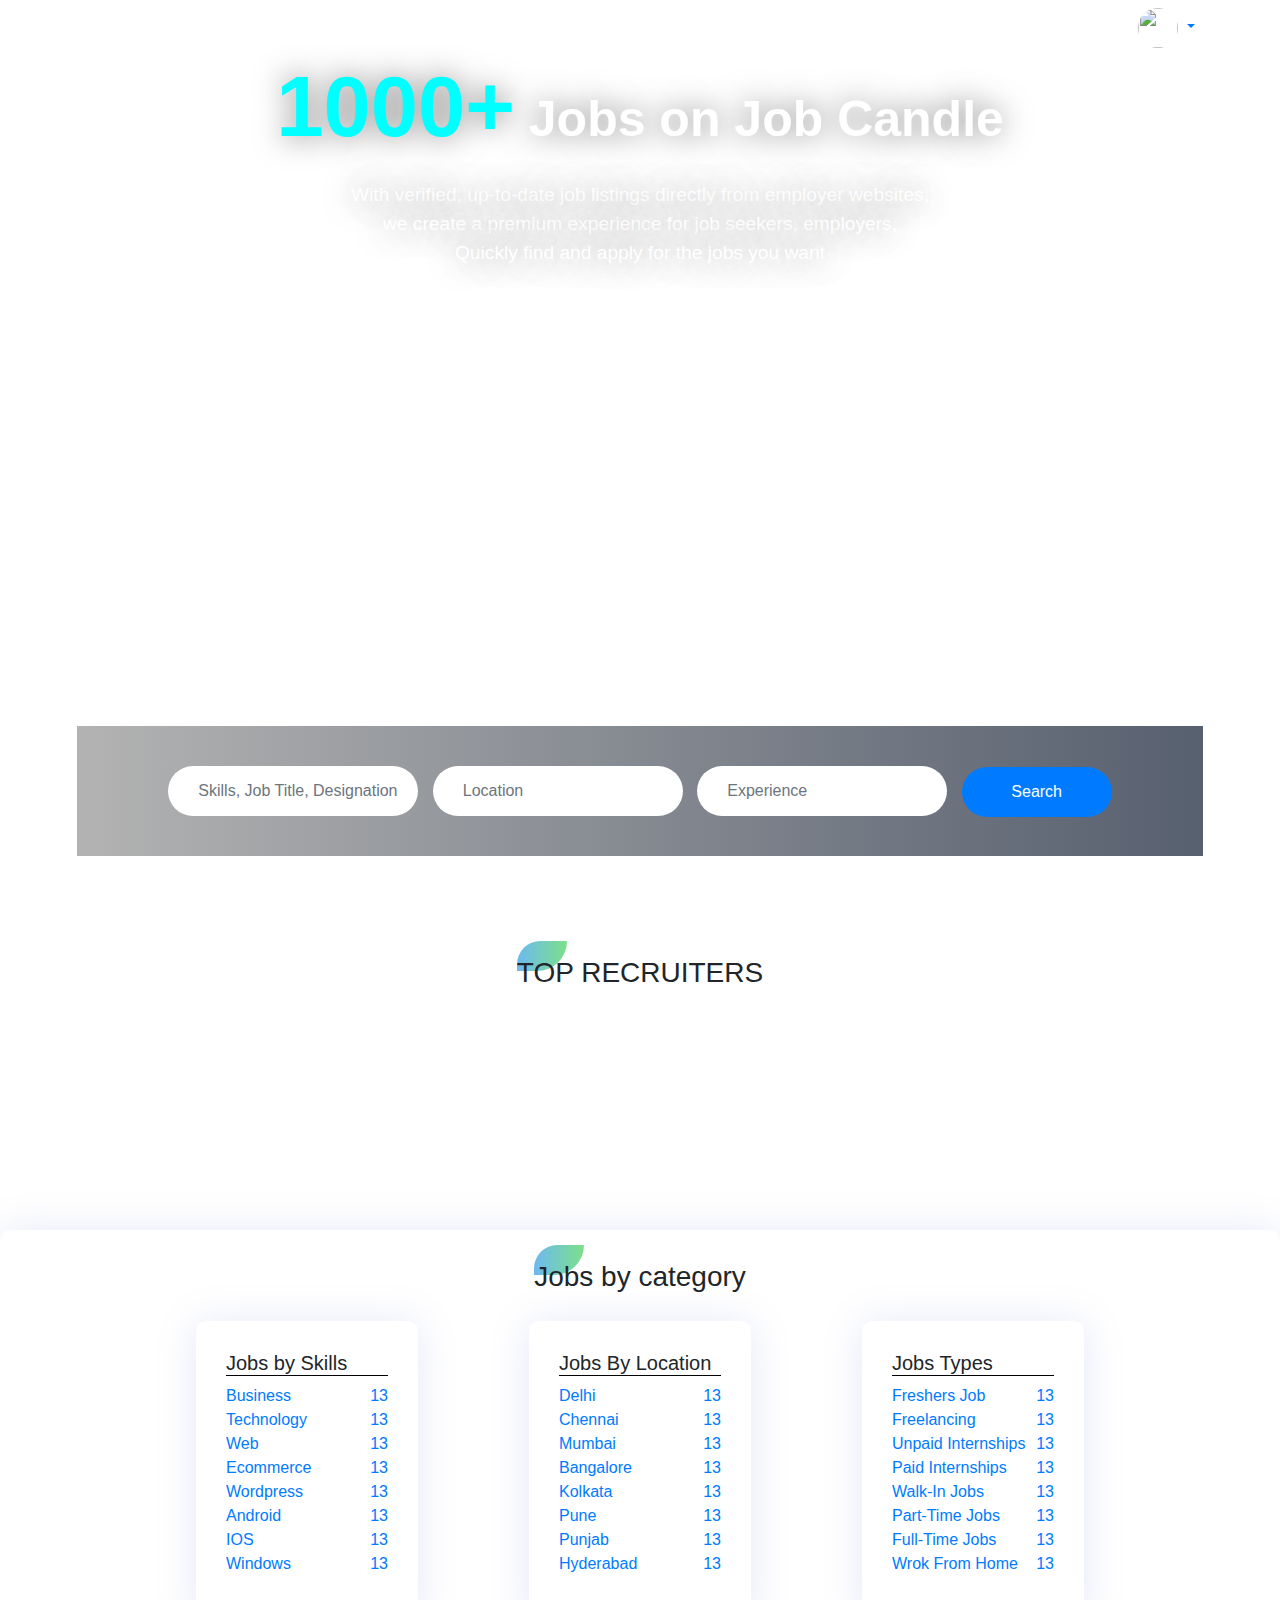
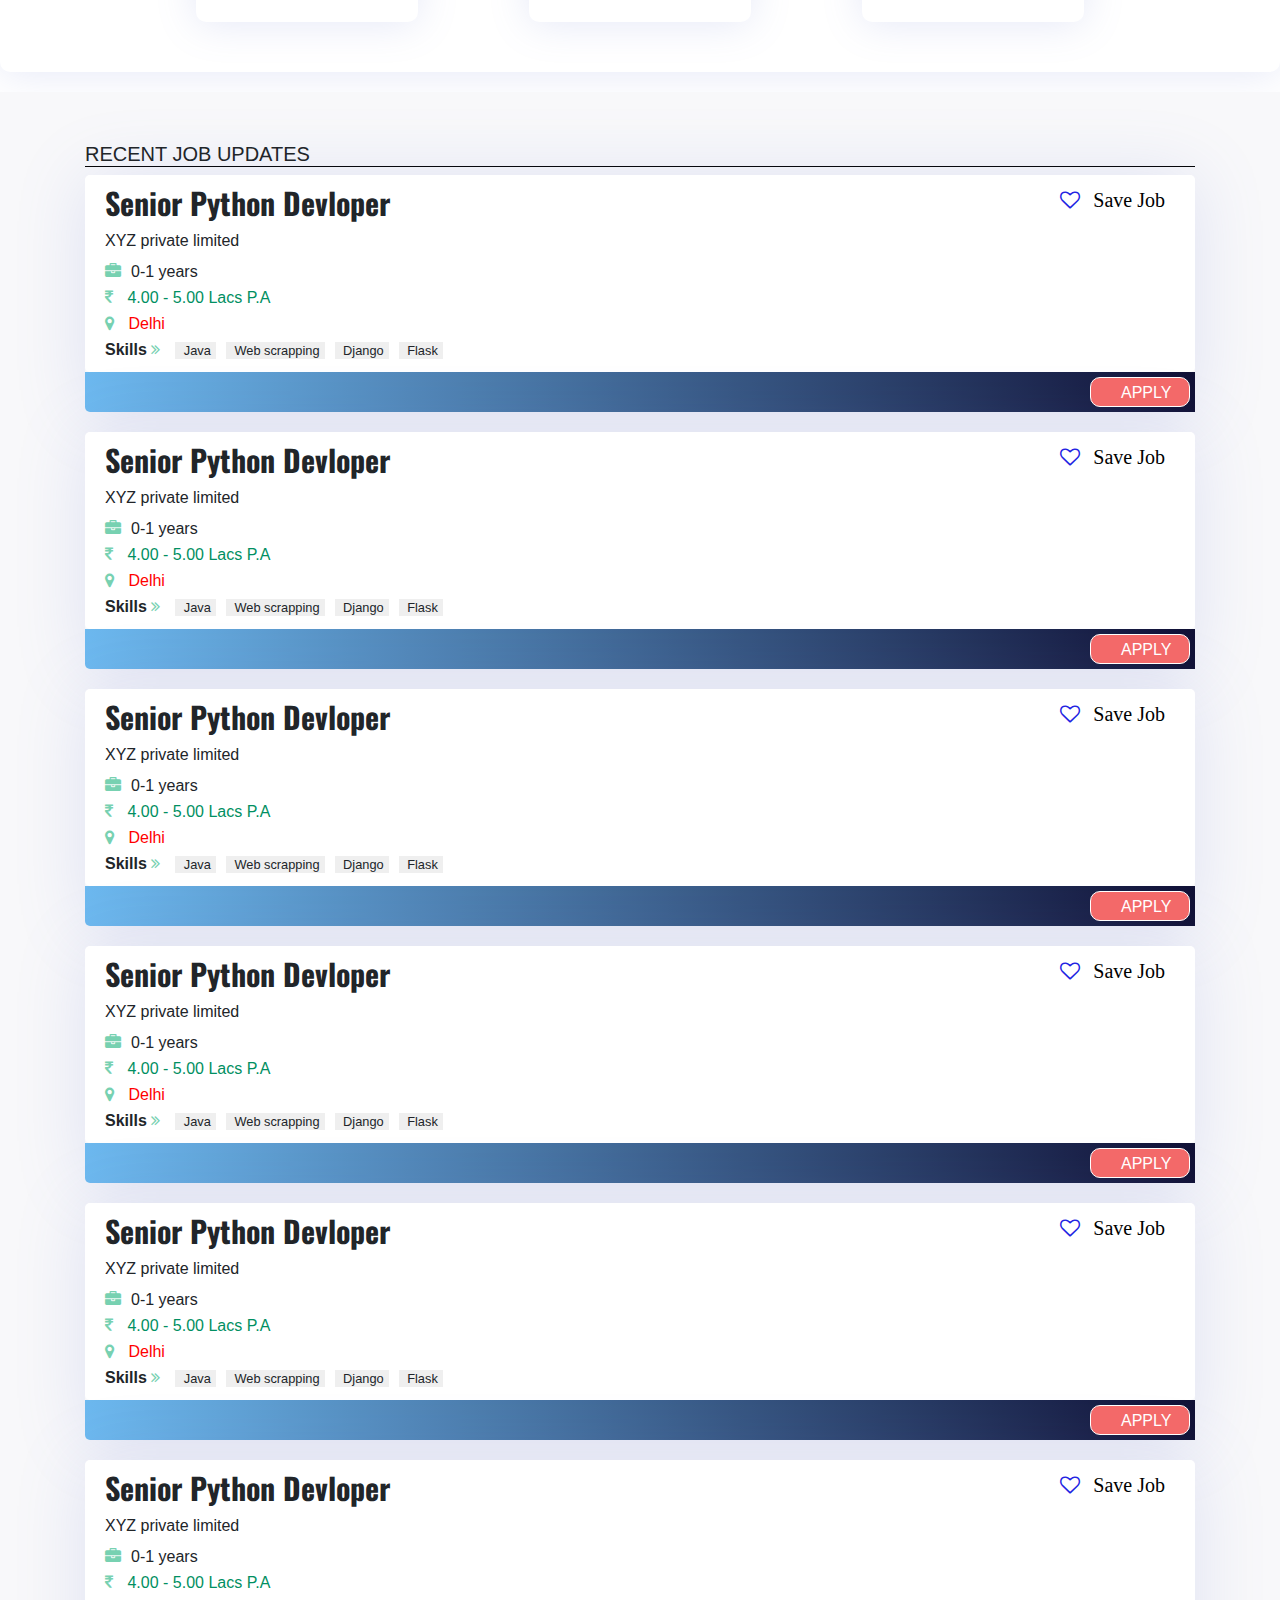
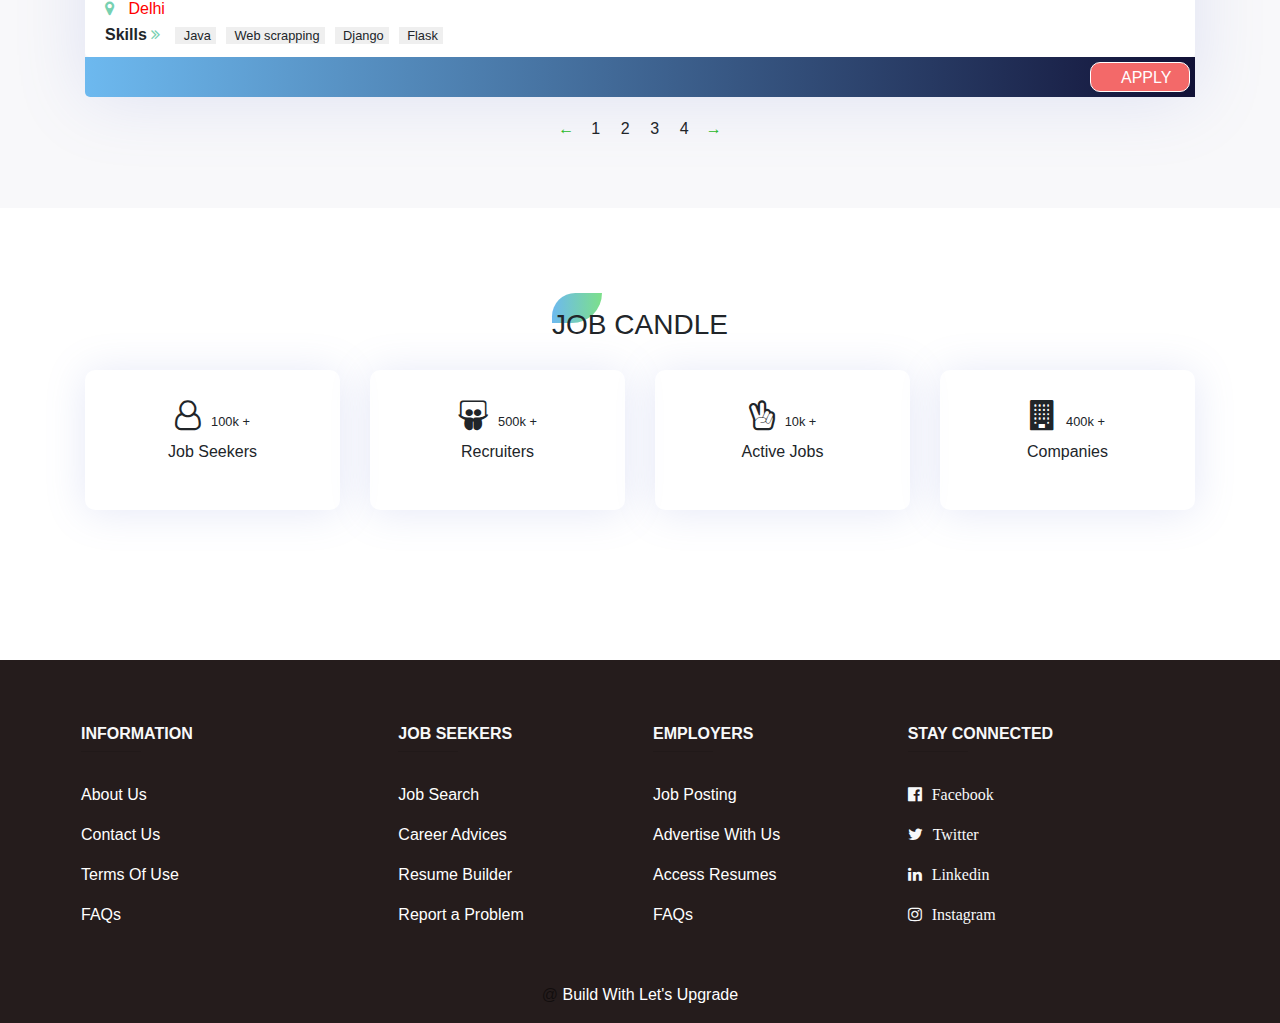
==== index.html @ f424a176 "Update and rename JOB.html to index.html" ====
<!doctype html>
<html lang="en">

<head>
  <!-- Required meta tags -->
  <meta charset="utf-8">
  <meta name="viewport" content="width=device-width, initial-scale=1, shrink-to-fit=no">

  <!-- Bootstrap CSS -->
  <link rel="stylesheet" href="https://stackpath.bootstrapcdn.com/bootstrap/4.5.2/css/bootstrap.min.css" >
  <link rel="stylesheet" href="https://maxcdn.bootstrapcdn.com/bootstrap/4.0.0-beta.2/css/bootstrap.min.css" >
  <link rel="stylesheet" href="https://stackpath.bootstrapcdn.com/font-awesome/4.7.0/css/font-awesome.min.css">
  <link href="https://fonts.googleapis.com/css2?family=Oswald&display=swap" rel="stylesheet">

  <link rel="stylesheet" href="styles.css">
  <title>Job Portal Landing Page</title>
</head>

<body>

  <!-- header starts -->
  <header class="main-header">
    <div class="container">
      <nav class="navbar navbar-expand-lg main-nav px-0">
        <button class="navbar-toggler" type="button" data-toggle="collapse" data-target="#mainMenu"
          aria-controls="mainMenu" aria-expanded="false" aria-label="Toggle navigation">
          <span class="icon-bar icon-bar-1"></span>
          <span class="icon-bar icon-bar-2"></span>
          <span class="icon-bar icon-bar-3"></span>
        </button>
        <div class="collapse navbar-collapse" id="mainMenu">
          <ul class="navbar-nav ml-auto text-uppercase f1">
            <li>
              <a href="#home" class=" active-first">Home</a>
            </li>
            <li>
              <a href="#about">About us</a>
            </li>
            <li>
              <a href="#allJobs ">All Jobs</a>
            </li>
            <li>
              <a href="#Interships">Interships</a>
            </li>
            <li>
              <a href="#govt">Govt. Jobs</a>
            </li>
            <li>
              <a href="#contact">Contact us</a>
            </li>
          </ul>
          <div class="nav-item dropdown ml-auto">
            <a class="dropdown-toggle dropbtn" href="#" id="navbarDropdownMenuLink" role="button" data-toggle="dropdown"
              aria-haspopup="true" aria-expanded="false">
              <img src="https://s3.eu-central-1.amazonaws.com/bootstrapbaymisc/blog/24_days_bootstrap/fox.jpg"
                width="40" height="40" class="rounded-circle">
            </a>
            <div class="dropdown-menu dropdown-content" aria-labelledby="navbarDropdownMenuLink">
              <a class="dropdown-item" href="./login.html">Login</a>
              <a class="dropdown-item" href="#">Dashboard</a>
              <a class="dropdown-item" href="#">Edit Profile</a>
              <a class="dropdown-item" href="#">Log Out</a>
              <a class="dropdown-item" href="#">Admin</a>
              
            </div>
          </div>

        </div>
      </nav>
    </div>
    <!-- /.container -->
  </header>

  <!-- header ends -->

  <!-- section 2 -->
  <div class="banner text-center">
    <h1><span style="color: aqua; font-size: 1.7em;">1000+</span> Jobs on Job Candle</h1>
    <p>With verified, up-to-date job listings directly from employer websites,<br>

      we create a premium experience for job seekers, employers,<br>

      Quickly find and apply for the jobs you want</p>
  </div>

  <!-- search box -->
  <div class="search-job text-center">
    <input type="text" class="form-control" placeholder="Skills, Job Title, Designation">
    <input type="text" class="form-control" placeholder="Location">
    <input type="text" class="form-control" placeholder="Experience">
    <input type="button" class="btn btn-primary" value="Search">
  </div>


  <!-- top recuriters -->
  <section id="recruiters">
    <div class="container text-center">
      <h3>TOP RECRUITERS</h3>
      <div>
        <img
          src="https://i.gadgets360cdn.com/large/oracle_reuters_full_1570520864400.JPG?output-quality=80&output-format=webp"
          alt="">
        <img
          src="https://img.etimg.com/thumb/msid-65905312,width-300,imgsize-269627,,resizemode-4,quality-100/zomato.jpg"
          alt="">
        <img src="https://www.oneindia.com/img/2017/07/swiggy-19-1500443913.jpg" alt="">
        <img
          src="https://prnewswire2-a.akamaihd.net/p/1893751/sp/189375100/thumbnail/entry_id/1_rkna5p3b/def_height/67/def_width/200/version/100031/type/1"
          alt="">
        <img src="https://upload.wikimedia.org/wikipedia/en/thumb/3/3d/Wipro_logo.svg/1200px-Wipro_logo.svg.png" alt="">
        <img src="https://ciotechie.com/wp-content/uploads/2019/04/4_1-3.png" alt="">
      </div>
      <div>
        <img
          src="https://prnewswire2-a.akamaihd.net/p/1893751/sp/189375100/thumbnail/entry_id/1_rkna5p3b/def_height/67/def_width/200/version/100031/type/1"
          alt="">
        <img src="https://upload.wikimedia.org/wikipedia/en/thumb/3/3d/Wipro_logo.svg/1200px-Wipro_logo.svg.png" alt="">
        <img src="https://ciotechie.com/wp-content/uploads/2019/04/4_1-3.png" alt="">
        <img
          src="https://i.gadgets360cdn.com/large/oracle_reuters_full_1570520864400.JPG?output-quality=80&output-format=webp"
          alt="">
        <img
          src="https://img.etimg.com/thumb/msid-65905312,width-300,imgsize-269627,,resizemode-4,quality-100/zomato.jpg"
          alt="">
        <img src="https://www.oneindia.com/img/2017/07/swiggy-19-1500443913.jpg" alt="">

      </div>
      <div>
        <img
          src="https://i.gadgets360cdn.com/large/oracle_reuters_full_1570520864400.JPG?output-quality=80&output-format=webp"
          alt="">
        <img
          src="https://img.etimg.com/thumb/msid-65905312,width-300,imgsize-269627,,resizemode-4,quality-100/zomato.jpg"
          alt="">
        <img src="https://upload.wikimedia.org/wikipedia/en/thumb/3/3d/Wipro_logo.svg/1200px-Wipro_logo.svg.png" alt="">
        <img src="https://ciotechie.com/wp-content/uploads/2019/04/4_1-3.png" alt="">
        <img src="https://www.oneindia.com/img/2017/07/swiggy-19-1500443913.jpg" alt="">
        <img
          src="https://prnewswire2-a.akamaihd.net/p/1893751/sp/189375100/thumbnail/entry_id/1_rkna5p3b/def_height/67/def_width/200/version/100031/type/1"
          alt="">

      </div>
    </div>
  </section>

  <!-- category wise search -->

  <section class="category">
    <div class="container text-left">
      <h3 class="text-center">Jobs by category</h3>
      <div class="row">

        <div class="col-md-12 categories">

          <div class="jobcategory category">
            <h5 class="side-title">Jobs by Skills</h5>
            <ul>
              <li><a href="" title="">Business <span class="pull-right">13</span></a></li>
              <li><a href="" title="">Technology <span class="pull-right">13</span></a></li>
              <li><a href="" title="">Web <span class="pull-right">13</span></a></li>
              <li><a href="" title="">Ecommerce <span class="pull-right">13</span></a></li>
              <li><a href="" title="">Wordpress <span class="pull-right">13</span></a></li>
              <li><a href="" title="">Android <span class="pull-right">13</span></a></li>
              <li><a href="" title="">IOS <span class="pull-right">13</span></a></li>
              <li><a href="" title="">Windows <span class="pull-right">13</span></a></li>
            </ul>
          </div>
          <div class="jobcategory category">
            <h5 class="side-title">Jobs By Location</h5>
            <ul>
              <li><a href="" title="">Delhi <span class="pull-right">13</span></a></li>
              <li><a href="" title="">Chennai <span class="pull-right">13</span></a></li>
              <li><a href="" title="">Mumbai <span class="pull-right">13</span></a></li>
              <li><a href="" title="">Bangalore <span class="pull-right">13</span></a></li>
              <li><a href="" title="">Kolkata <span class="pull-right">13</span></a></li>
              <li><a href="" title="">Pune <span class="pull-right">13</span></a></li>
              <li><a href="" title="">Punjab <span class="pull-right">13</span></a></li>
              <li><a href="" title="">Hyderabad <span class="pull-right">13</span></a></li>
            </ul>
          </div>
          <div class="jobcategory category">
            <h5 class="side-title">Jobs Types</h5>
            <ul>
              <li><a href="" title="">Freshers Job <span class="pull-right">13</span></a></li>
              <li><a href="" title="">Freelancing <span class="pull-right">13</span></a></li>
              <li><a href="" title="">Unpaid Internships <span class="pull-right">13</span></a></li>
              <li><a href="" title="">Paid Internships <span class="pull-right">13</span></a></li>
              <li><a href="" title="">Walk-In Jobs <span class="pull-right">13</span></a></li>
              <li><a href="" title="">Part-Time Jobs <span class="pull-right">13</span></a></li>
              <li><a href="" title="">Full-Time Jobs <span class="pull-right">13</span></a></li>
              <li><a href="" title="">Wrok From Home <span class="pull-right">13</span></a></li>
            </ul>
          </div>
        </div>
      </div>
    </div>
  </section>









  <!-- recent jobs -->
  <section id="jobs">
    <div class="container">
      <h5>RECENT JOB UPDATES</h5>

      <div class="company-details">
        <div class="job-update">
          <h4><strong> Senior Python Devloper </strong>
          <i class="fa fa-heart-o bookmark"><p>
            Save Job</p></i></h4>
          <h6>XYZ private limited</h6>
          <i class="fa fa-briefcase"></i><span>0-1 years</span><br>
          <i class="fa fa-inr"></i><span class="price"> 4.00 - 5.00 Lacs P.A</span><br>
          <i class="fa fa-map-marker"></i><span class="location"> Delhi</span>
          <p><strong>Skills</strong> <i class="fa fa-angle-double-right"></i><small> Java</small><small> Web
              scrapping</small><small>
              Django</small><small> Flask</small></p>
          <p class="description"><strong>Description</strong> <i class="fa fa-angle-double-right"></i>
            Works independently under limited supervision and applies knowledge of subject matter in Applications
            Development. Possess sufficient knowledge and skills to effectively deal with issues, challenges within
            field of specialization to develop simple applications solutions.
            Second level professional with direct impact on
            results and outcome. <a href="#"> Read More</a></p>
        </div>
        <div class="apply-btn">
          <button type="button" class="btn btn-primary" target="_blank">Apply</button>
        </div>
      </div>
      <div class="company-details">
        <div class="job-update">
          <h4><strong> Senior Python Devloper </strong>
            <i class="fa fa-heart-o bookmark">
              <p>
                Save Job</p>
            </i></h4>
          <h6>XYZ private limited</h6>
          <i class="fa fa-briefcase"></i><span>0-1 years</span><br>
          <i class="fa fa-inr"></i><span class="price"> 4.00 - 5.00 Lacs P.A</span><br>
          <i class="fa fa-map-marker"></i><span class="location"> Delhi</span>
          <p><strong>Skills</strong> <i class="fa fa-angle-double-right"></i><small> Java</small><small> Web
              scrapping</small><small>
              Django</small><small> Flask</small></p>
          <p class="description"><strong>Description</strong> <i class="fa fa-angle-double-right"></i>
            Works independently under limited supervision and applies knowledge of subject matter in Applications
            Development. Possess sufficient knowledge and skills to effectively deal with issues, challenges within
            field of specialization to develop simple applications solutions.
            Second level professional with direct impact on
            results and outcome. <a href="#"> Read More</a></p>
        </div>
        <div class="apply-btn">
          <button type="button" class="btn btn-primary" target="_blank">Apply</button>
        </div>
      </div>
      <div class="company-details">
        <div class="job-update">
          <h4><strong> Senior Python Devloper </strong>
            <i class="fa fa-heart-o bookmark">
              <p>
                Save Job</p>
            </i></h4>
          <h6>XYZ private limited</h6>
          <i class="fa fa-briefcase"></i><span>0-1 years</span><br>
          <i class="fa fa-inr"></i><span class="price"> 4.00 - 5.00 Lacs P.A</span><br>
          <i class="fa fa-map-marker"></i><span class="location"> Delhi</span>
          <p><strong>Skills</strong> <i class="fa fa-angle-double-right"></i><small> Java</small><small> Web
              scrapping</small><small>
              Django</small><small> Flask</small></p>
          <p class="description"><strong>Description</strong> <i class="fa fa-angle-double-right"></i>
            Works independently under limited supervision and applies knowledge of subject matter in Applications
            Development. Possess sufficient knowledge and skills to effectively deal with issues, challenges within
            field of specialization to develop simple applications solutions.
            Second level professional with direct impact on
            results and outcome. <a href="#"> Read More</a></p>
        </div>
        <div class="apply-btn">
          <button type="button" class="btn btn-primary" target="_blank">Apply</button>
        </div>
      </div>
      <div class="company-details">
        <div class="job-update">
                    <h4><strong> Senior Python Devloper </strong>
                      <i class="fa fa-heart-o bookmark">
                        <p>
                          Save Job</p>
                      </i></h4>
          <h6>XYZ private limited</h6>
          <i class="fa fa-briefcase"></i><span>0-1 years</span><br>
          <i class="fa fa-inr"></i><span class="price"> 4.00 - 5.00 Lacs P.A</span><br>
          <i class="fa fa-map-marker"></i><span class="location"> Delhi</span>
          <p><strong>Skills</strong> <i class="fa fa-angle-double-right"></i><small> Java</small><small> Web
              scrapping</small><small>
              Django</small><small> Flask</small></p>
          <p class="description"><strong>Description</strong> <i class="fa fa-angle-double-right"></i>
            Works independently under limited supervision and applies knowledge of subject matter in Applications
            Development. Possess sufficient knowledge and skills to effectively deal with issues, challenges within
            field of specialization to develop simple applications solutions.
            Second level professional with direct impact on
            results and outcome. <a href="#"> Read More</a></p>
        </div>
        <div class="apply-btn">
          <button type="button" class="btn btn-primary" target="_blank">Apply</button>
        </div>
      </div>
      <div class="company-details">
        <div class="job-update">
                    <h4><strong> Senior Python Devloper </strong>
                      <i class="fa fa-heart-o bookmark">
                        <p>
                          Save Job</p>
                      </i></h4>
          <h6>XYZ private limited</h6>
          <i class="fa fa-briefcase"></i><span>0-1 years</span><br>
          <i class="fa fa-inr"></i><span class="price"> 4.00 - 5.00 Lacs P.A</span><br>
          <i class="fa fa-map-marker"></i><span class="location"> Delhi</span>
          <p><strong>Skills</strong> <i class="fa fa-angle-double-right"></i><small> Java</small><small> Web
              scrapping</small><small>
              Django</small><small> Flask</small></p>
          <p class="description"><strong>Description</strong> <i class="fa fa-angle-double-right"></i>
            Works independently under limited supervision and applies knowledge of subject matter in Applications
            Development. Possess sufficient knowledge and skills to effectively deal with issues, challenges within
            field of specialization to develop simple applications solutions.
            Second level professional with direct impact on
            results and outcome. <a href="#"> Read More</a></p>
        </div>
        <div class="apply-btn">
          <button type="button" class="btn btn-primary" target="_blank">Apply</button>
        </div>
      </div>
      <div class="company-details">
        <div class="job-update">
                    <h4><strong> Senior Python Devloper </strong>
                      <i class="fa fa-heart-o bookmark">
                        <p>
                          Save Job</p>
                      </i></h4>
          <h6>XYZ private limited</h6>
          <i class="fa fa-briefcase"></i><span>0-1 years</span><br>
          <i class="fa fa-inr"></i><span class="price"> 4.00 - 5.00 Lacs P.A</span><br>
          <i class="fa fa-map-marker"></i><span class="location"> Delhi</span>
          <p><strong>Skills</strong> <i class="fa fa-angle-double-right"></i><small> Java</small><small> Web
              scrapping</small><small>
              Django</small><small> Flask</small></p>
          <p class="description"><strong>Description</strong> <i class="fa fa-angle-double-right"></i>
            Works independently under limited supervision and applies knowledge of subject matter in Applications
            Development. Possess sufficient knowledge and skills to effectively deal with issues, challenges within
            field of specialization to develop simple applications solutions.
            Second level professional with direct impact on
            results and outcome. <a href="#"> Read More</a></p>
        </div>
        <div class="apply-btn">
          <button type="button" class="btn btn-primary" target="_blank">Apply</button>
        </div>
      </div>
      <ul class="pagelink text-center">
        <li class="right-arrow">←</li>
        <li class="active">1</li>
        <li>2</li>
        <li>3</li>
        <li>4</li>
        <li class="right-arrow">→</li>
      </ul>
    </div>
  </section>







  <!-- site stats -->
  <section id="site-stats">
    <div class="container text-center">
      <h3>JOB CANDLE</h3>
      <div class="row">
        <div class="col-md-6">
          <div class="row">
            <div class="col-md-6">
              <div class="stats-box">
                <i class="fa fa-user-o"></i><span><small>100k + </small></span>
                <p>Job Seekers</p>
              </div>
            </div>
            <div class="col-md-6">
              <div class="stats-box">
                <i class="fa fa-slideshare"></i><span><small>500k + </small></span>
                <p>Recruiters</p>
              </div>
            </div>
          </div>
        </div>
        <div class="col-md-6">
          <div class="row">
            <div class="col-md-6">
              <div class="stats-box">
                <i class="fa fa-hand-peace-o"></i><span><small>10k + </small></span>
                <p>Active Jobs</p>
              </div>
            </div>
            <div class="col-md-6">
              <div class="stats-box">
                <i class="fa fa-building"></i><span><small>400k + </small></span>
                <p>Companies</p>
              </div>
            </div>
          </div>
        </div>
      </div>
    </div>
  </section>
  <!-- Footer -->
  <footer class="page-footer font-small blue-grey lighten-5">

    <!-- Footer Links -->
    <div class="container text-center text-md-left mt-3 pt-5">

      <!-- Grid row -->
      <div class="row mt-3 dark-grey-text">

        <!-- Grid column -->
        <div class="col-md-3 col-lg-4 col-xl-3 mb-4">



          <!-- Links -->
          <h6 class="text-uppercase font-weight-bold text-light">Information</h6>
          <hr class="teal accent-3 mb-4 mt-0 d-inline-block mx-auto" style="width: 60px;">
          <p>
            <a class="dark-grey-text" href="#!">About Us</a>
          </p>
          <p>
            <a class="dark-grey-text" href="#!">Contact Us</a>
          </p>
          <p>
            <a class="dark-grey-text" href="#!">Terms Of Use</a>
          </p>
          <p>
            <a class="dark-grey-text" href="#!">FAQs</a>
          </p>

        </div>
        <!-- Grid column -->

        <!-- Grid column -->
        <div class="col-md-2 col-lg-2 col-xl-2 mx-auto mb-4">

          <!-- Links -->
          <h6 class="text-uppercase font-weight-bold text-light">Job seekers</h6>
          <hr class="teal accent-3 mb-4 mt-0 d-inline-block mx-auto" style="width: 60px;">
          <p>
            <a class="dark-grey-text" href="#!">Job Search</a>
          </p>
          <p>
            <a class="dark-grey-text" href="#!">Career Advices</a>
          </p>
          <p>
            <a class="dark-grey-text" href="#!">Resume Builder</a>
          </p>
          <p>
            <a class="dark-grey-text" href="#!">Report a Problem</a>
          </p>

        </div>
        <!-- Grid column -->

        <!-- Grid column -->
        <div class="col-md-3 col-lg-2 col-xl-2 mx-auto mb-4">

          <!-- Links -->
          <h6 class="text-uppercase font-weight-bold text-light">Employers</h6>
          <hr class="teal accent-3 mb-4 mt-0 d-inline-block mx-auto" style="width: 60px;">
          <p>
            <a class="dark-grey-text" href="#!">Job Posting</a>
          </p>
          <p>
            <a class="dark-grey-text" href="#!">Advertise With Us</a>
          </p>
          <p>
            <a class="dark-grey-text" href="#!">Access Resumes</a>
          </p>
          <p>
            <a class="dark-grey-text" href="#!">FAQs</a>
          </p>

        </div>
        <!-- Grid column -->

        <!-- Grid column -->
        <div class="col-md-4 col-lg-3 col-xl-3 mx-auto mb-md-0 mb-4">

          <!-- Links -->
          <h6 class="text-uppercase font-weight-bold text-light">Stay Connected</h6>
          <hr class="teal accent-3 mb-4 mt-0 d-inline-block mx-auto" style="width: 60px;">

                        <!-- Facebook -->
                        <p>
                      <a class="fb-ic">
                        <i class="fa fa-facebook-official white-text mr-4 text-light"><span class="icon_name">Facebook</span></i>
                      </a>
                      </p>
                      <!-- Twitter -->
                      <p>
                      <a class="tw-ic">
                        <i class="fa fa-twitter white-text mr-4 text-light"><span class="icon_name">Twitter</span></i>
                      </a>
                      </p>
                      <!--Linkedin -->
                      <p>
                      <a class="li-ic">
                        <i class="fa fa-linkedin white-text mr-4 text-light"><span class="icon_name">Linkedin</span></i>
                      </a>
                      </p>
                      <!--Instagram-->
                      <p></p>
                      <a class="ins-ic">
                        <i class="fa fa-instagram white-text text-light"><span class="icon_name">Instagram </span></i>
                      </a>
                      </p>
        </div>
        <!-- Grid column -->

      </div>
      <!-- Grid row -->

    </div>
    <!-- Footer Links -->

    <!-- Copyright -->
    <div class="footer-copyright text-center text-black-50 py-3 text-light">@
      <a class="dark-grey-text" href="#"> Build With Let's Upgrade</a>
    </div>
    <!-- Copyright -->

  </footer>
  <!-- Footer -->

  <script src="https://code.jquery.com/jquery-3.5.1.slim.min.js"></script>
  <script src="https://cdn.jsdelivr.net/npm/popper.js@1.16.0/dist/umd/popper.min.js"></script>
  <script src="https://stackpath.bootstrapcdn.com/bootstrap/4.5.0/js/bootstrap.min.js"></script>
    <script src="script.js"></script>

</body>

</html>
---- styles.css ----
* {
    margin: 0;
    padding: 0;
    box-sizing: border-box;
  
  }
  
  body,
  html {
    height: 100%;
  }
  
  header {
    /* background: #2d2d7f !important; */
    background-image: url("https://images.unsplash.com/photo-1541746972996-4e0b0f43e02a?ixlib=rb-1.2.1&ixid=eyJhcHBfaWQiOjEyMDd9&auto=format&fit=crop&w=500&q=60");
    background-repeat: no-repeat;
    background-attachment: fixed;
    background-size: 100% 100%;
  }
  
  /* main-header start */
  
  [data-target="#mainMenu"] {
    position: relative;
    z-index: 999;
  }
  
  #mainMenu li > a {
    font-size: 16px;
    letter-spacing: 1px;
    color: #fff;
    font-weight: 400;
    /* position relative to its previous postion */
    position: relative;
    z-index: 1;
    text-decoration: none;
  }
  
  .main-header.fixed-nav #mainMenu li > a {
    color: #fff;
    text-decoration: none;
  }
  
  #mainMenu li:not(:last-of-type) {
    margin-right: 30px;
  }
  
  #mainMenu li > a::before {
    position: absolute;
    content: "";
    width: calc(100% - 1px);
    height: 1px;
    background: #fff;
    bottom: -6px;
    left: 0;
    -webkit-transform: scale(0, 1);
    -ms-transform: scale(0, 1);
    transform: scale(0, 1);
    -webkit-transform-origin: right center;
    -ms-transform-origin: right center;
    transform-origin: right center;
    z-index: -1;
    -webkit-transition: transform 0.5s ease;
    transition: transform 0.5s ease;
  }
  
  #mainMenu li > a:hover::before,
  #mainMenu li > a.active::before {
    -webkit-transform: scale(1, 1);
    -ms-transform: scale(1, 1);
    transform: scale(1, 1);
    -webkit-transform-origin: left center;
    -ms-transform-origin: left center;
    transform-origin: left center;
  }
  
  .main-header.fixed-nav #mainMenu li > a::before {
    background: #000;
  }
  
  .main-header {
    position: relative;
    left: 0;
    z-index: 99;
    width: 100%;
    -webkit-transition: all 0.4s ease;
    transition: all 0.4s ease;
  }
  
  .main-header.fixed-nav {
    top: 0;
    background: #fff;
    -webkit-box-shadow: 0 8px 12px -8px rgba(0, 0, 0, 0.09);
    box-shadow: 0 8px 12px -8px rgba(0, 0, 0, 0.09);
    -webkit-transition: all 0.4s ease;
    transition: all 0.4s ease;
  }
  
  /* main-header end */
  
  @media (max-width: 991px) {
    /*header starts*/
  
    .collapse.in {
      display: block !important;
      padding: 0;
      clear: both;
    }
    .navbar-toggler {
      margin: 0;
      padding: 0;
      width: 40px;
      height: 40px;
      position: absolute;
      top: 25px;
      right: 0;
      border: none;
      border-radius: 0;
      outline: none !important;
    }
    .main-header .navbar {
      float: none;
      width: 100%;
      padding-left: 0;
      padding-right: 0;
      text-align: center;
    }
    .main-header .navbar-nav {
      margin-top: 70px;
    }
    .main-header .navbar-nav li .nav-link {
      text-align: center;
      padding: 20px 15px;
      border-radius: 0px;
    }
    /**/
    .main-header .navbar-toggler .icon-bar {
      background-color: #fff;
      margin: 0 auto 6px;
      border-radius: 0;
      width: 30px;
      height: 3px;
      position: absolute;
      right: 0;
      -webkit-transition: all 0.2s ease;
      transition: all 0.2s ease;
    }
    .main-header .navbar .navbar-toggler .icon-bar:first-child {
      margin-top: 3px;
    }
    .main-header .navbar-toggler .icon-bar-1 {
      width: 10px;
      top: 0px;
    }
    .main-header .navbar-toggler .icon-bar-2 {
      width: 16px;
      top: 12px;
    }
    .main-header .navbar-toggler .icon-bar-3 {
      width: 20px;
      top: 21px;
    }
    .main-header .current .icon-bar {
      margin-bottom: 5px;
      border-radius: 0;
      display: block;
    }
    .main-header .current .icon-bar-1 {
      width: 18px;
    }
    .main-header .current .icon-bar-2 {
      width: 30px;
    }
    .main-header .current .icon-bar-3 {
      width: 10px;
    }
    .main-header .navbar-toggler:hover .icon-bar {
      background-color: #fff;
    }
    .main-header .navbar-toggler:focus .icon-bar {
      background-color: #fff;
    }
    /*header ends*/
    #mainMenu li {
      width: 120px;
      text-align: left;
      margin-left: 30%;
      margin-bottom: 10px;
    }
  
    .banner {
      padding-top: 150px;
    }
    .dropdown-toggle{
      padding-right: 55px;
    }
    .dropdown-content{
      margin-left: 47%;
    }
  }
  
  /* Dropdown Content (Hidden by Default) */
  
  .dropdown-content {
    display: none;
    position: absolute;
    /* background-color: #f1f1f1; */
    min-width: fit-content;
    box-shadow: 0px 8px 16px 0px rgba(0, 0, 0, 0.2);
    z-index: 1;
  }
  
  /* Links inside the dropdown */
  
  .dropdown-content a {
    color: black;
    padding: 12px 16px;
    text-decoration: none;
    display: block;
  }
  
  /* Change color of dropdown links on hover */
  
  .dropdown-content a:hover {
    background-color: #ddd;
  }
  
  /* Show the dropdown menu on hover */
  
  .dropdown:hover .dropdown-content {
    display: block;
  }
  
  /* section starts */
  
  .banner {
    height: 80vh;
    background-image: url("https://images.unsplash.com/photo-1541746972996-4e0b0f43e02a?ixlib=rb-1.2.1&ixid=eyJhcHBfaWQiOjEyMDd9&auto=format&fit=crop&w=500&q=60");
    background-position: center;
    background-size: cover;
    color: #fff;
  }
  
  .banner h1 {
    font-size: 50px;
    font-weight: 600;
    text-shadow: 0 0 30px rgba(0, 0, 0, 0.5);
  }
  
  .banner p {
    padding-top: 15px;
    line-height: 150%;
    font-size: larger;
    text-shadow: 0 0 30px rgba(0, 0, 0, 0.5);
  }
  @media (max-width: 321px){
  .banner p{
    display: none;
  }
  .search-job {
    margin-top:-20px;
  }
  }
  /* search bar */
  
  .search-job {
    padding: 30px 0;
    margin: -50px 6% 50px;
    background-image: linear-gradient(to right, #b3b3b3, #57606f);
  }
  @media (max-width: 514px){
  .search-job {
    margin-top:-15px;
  }
  }
  .search-job .form-control {
    max-width: 250px;
    display: inline-flex;
    margin: 10px 5px;
    height: 50px;
    border-radius: 25px;
    box-shadow: none !important;
    border: none !important;
    padding-left: 30px;
  }
  
  .search-job .btn-primary {
    width: 150px;
    border-radius: 25px;
    box-shadow: none !important;
    border: none;
    height: 50px;
    margin: 5px;
    padding: 5px 20px;
    display: table-cell;
    vertical-align: middle;
  }
  
  .search-job .btn-primary:hover {
    border: 1px solid yellow;
  }
  
  /* top recuruiters */
  
  #recruiters {
    padding-top: 50px;
    padding-bottom: 100px;
  }
  
  #recruiters h3 {
    text-align: center;
    padding-bottom: 40px;
  }
  
  h3::before {
    content: "";
    background-image: linear-gradient(to right, #6db9ef, #7ce08a);
    width: 50px;
    height: 30px;
    position: absolute;
    z-index: -10;
    margin-top: -15px;
    border-top-left-radius: 70px;
    border-bottom-right-radius: 90px;
  }
  
  #recruiters img {
    max-width: 100px;
    margin: 10px 20px;
  }
  
  .col-md-3 {
    display: inline-block;
    margin-left: -4px;
  }
  
  .col-md-3 img {
    width: 100%;
    height: auto;
  }
  
  body .carousel-indicators li {
    background-color: red;
  }
  
  body .carousel-control-prev-icon,
  body .carousel-control-next-icon {
    background-color: red;
  }
  
  body .no-padding {
    padding-left: 0;
    padding-right: 0;
  }
  
  /* category wise jobs */
  
  .category ul li {
    list-style: none;
  }
  
  .category {
    padding: 30px;
    border-radius: 10px;
    margin: 20px 0;
    box-shadow: 0 2px 40px 0 rgba(110, 130, 208, 0.18);
  }
  
  .jobcategory {
    width: 20%;
  }
  
  .categories {
    display: inline-flex;
    justify-content: space-evenly;
  }
  
  h5 {
    border-bottom: 1px solid black;
  }
  
  @media only screen and (max-width: 1000px) {
    .categories {
      display: flex;
      flex-direction: column;
      justify-content: center;
    }
    .jobcategory {
      width: 80%;
      margin-left: auto;
      margin-right: auto;
    }
  }
  
  /* recent jobs */
  
  #jobs {
    background: #f8f8fa;
    padding: 50px 0;
  }
  
  .company-details {
    box-shadow: 0 2px 70px 0 rgba(110, 130, 208, 0.18);
    border-radius: 5px;
    margin-bottom: 20px;
  }
  
  .job-update {
    background: white;
    padding: 10px 20px;
    border-radius: 5px;
  }
  
  .job-update h4 strong {
    font-size: 30px;
    font-family: "Oswald", sans-serif;
  }
  
  .job-update .fa {
    margin-top: 5px;
    margin-right: 10px;
    color: #77d1b1;
  }
  
  .price {
    color: #018f62;
  }
  
  .location {
    color: red;
  }
  
  /* .description {
    display: none;
  }
  .company-details :hover .description {
    display: block;
  }
   */
  
  
  .description {
      overflow: hidden;
      height: 0; opacity: 0;
      transition: height 0ms 400ms, opacity 400ms 0ms;
  }
  .company-details :hover .description{
      height: auto; opacity: 1;
      transition: height 0ms 0ms, opacity 600ms 0ms;
  }
  
  
  .bookmark{
    color: #000 !important;
    float: right;
    display: inline-flex;
    font-size: 20px;
    cursor: pointer;
  }
  
  .bookmark p{
    margin-left: 5px;
      font-size: 20px;
      cursor: pointer;
  
  }
  .fa-heart-o:before {
      content: "\f08a";
      margin-right: 8px;
        font-size: 20px;
        cursor: pointer;
  
      color: rgb(33, 33, 226) !important;
  
  }
  .fa-heart-o:before .bookmark{
    color: rgb(33, 33, 226) !important;
  }
  .fa-heart:before {
      content: "\f004";
      margin-right: 8px;
        font-size: 20px;
        cursor: pointer;
        color: rgb(33, 33, 226) !important;
  }
  
  
  
  
  .job-update small {
    background: #efefef;
    padding: 1px 5px;
    margin: 0 5px;
  }
  
  .job-update small:hover {
    cursor: pointer;
    background: #23c0e9;
    z-index: 2;
    transition: all 200ms ease-in;
    transform: scale(1.1);
    color: white;
  }
  
  .job-update p {
    margin-bottom: 0 !important;
  }
  
  .job-update a {
    text-decoration: none !important;
    color: #b6bed2;
    float: right;
  }
  
  .job-update a:hover {
    text-decoration: none !important;
    color: rgb(0, 95, 238);
    float: right;
  }
  
  .apply-btn {
    height: 40px;
    background-image: linear-gradient(to right, #6db9ef, #111136);
    padding: 5px;
    border-bottom-left-radius: 5px;
  }
  
  .apply-btn .btn-primary {
    padding: 0 30px;
    float: right;
    box-shadow: none !important;
    background: transparent;
    border: 1px solid #fff;
    width: 100px;
    height: 30px;
    line-height: 30px;
    background: #f36969;
    color: #ffffff;
    font-size: 16px;
    text-transform: uppercase;
    border-radius: 10px;
  }
  
  .pagelink li {
    height: 25px;
    list-style: none;
    width: 25px;
    display: inline-block;
    cursor: pointer;
  }
  
  .pagelink li:hover,
  .activa {
    color: #fff;
    background-image: linear-gradient(to right, #6db9ef, #7ce08a);
  }
  
  .left-arrow {
    color: #999;
  }
  
  .right-arrow {
    color: #29b929;
  }
  
  /* site-stats */
  
  #site-stats {
    padding: 100px 0;
  }
  
  #site-stats {
    margin-bottom: 30px;
  }
  
  .stats-box {
    padding: 30px;
    border-radius: 10px;
    margin: 20px 0;
    box-shadow: 0 2px 40px 0 rgba(110, 130, 208, 0.18);
  }
  
  .stats-box:hover {
    transition: all 0.2s ease-out;
    box-shadow: 0px 4px 8px rgba(38, 38, 38, 0.2);
    border: 1px solid #cccccc;
    background-color: #00838d;
    transform: scale(1.1);
  }
  
  .stats-box:hover p {
    transition: all 0.3s ease-out;
    color: #ffffff;
  }
  
  .stats-box:hover i {
    transition: all 0.3s ease-out;
    color: #ffffff;
  }
  
  .stats-box:hover small {
    transition: all 0.3s ease-out;
    color: #ffffff;
  }
  
  .stats-box .fa {
    font-size: 30px;
    margin-right: 10px;
    margin-bottom: 10px;
  }
  
  /* footer */
  
  .page-footer {
    background-color: rgb(37, 28, 28);
  }
  
  .icon_name {
    padding-left: 10px;
    cursor: pointer;
  }
  
  .icon_name:hover {
    color: #00ff00;
  }
  
  .dark-grey-text {
    color: #fff;
  }
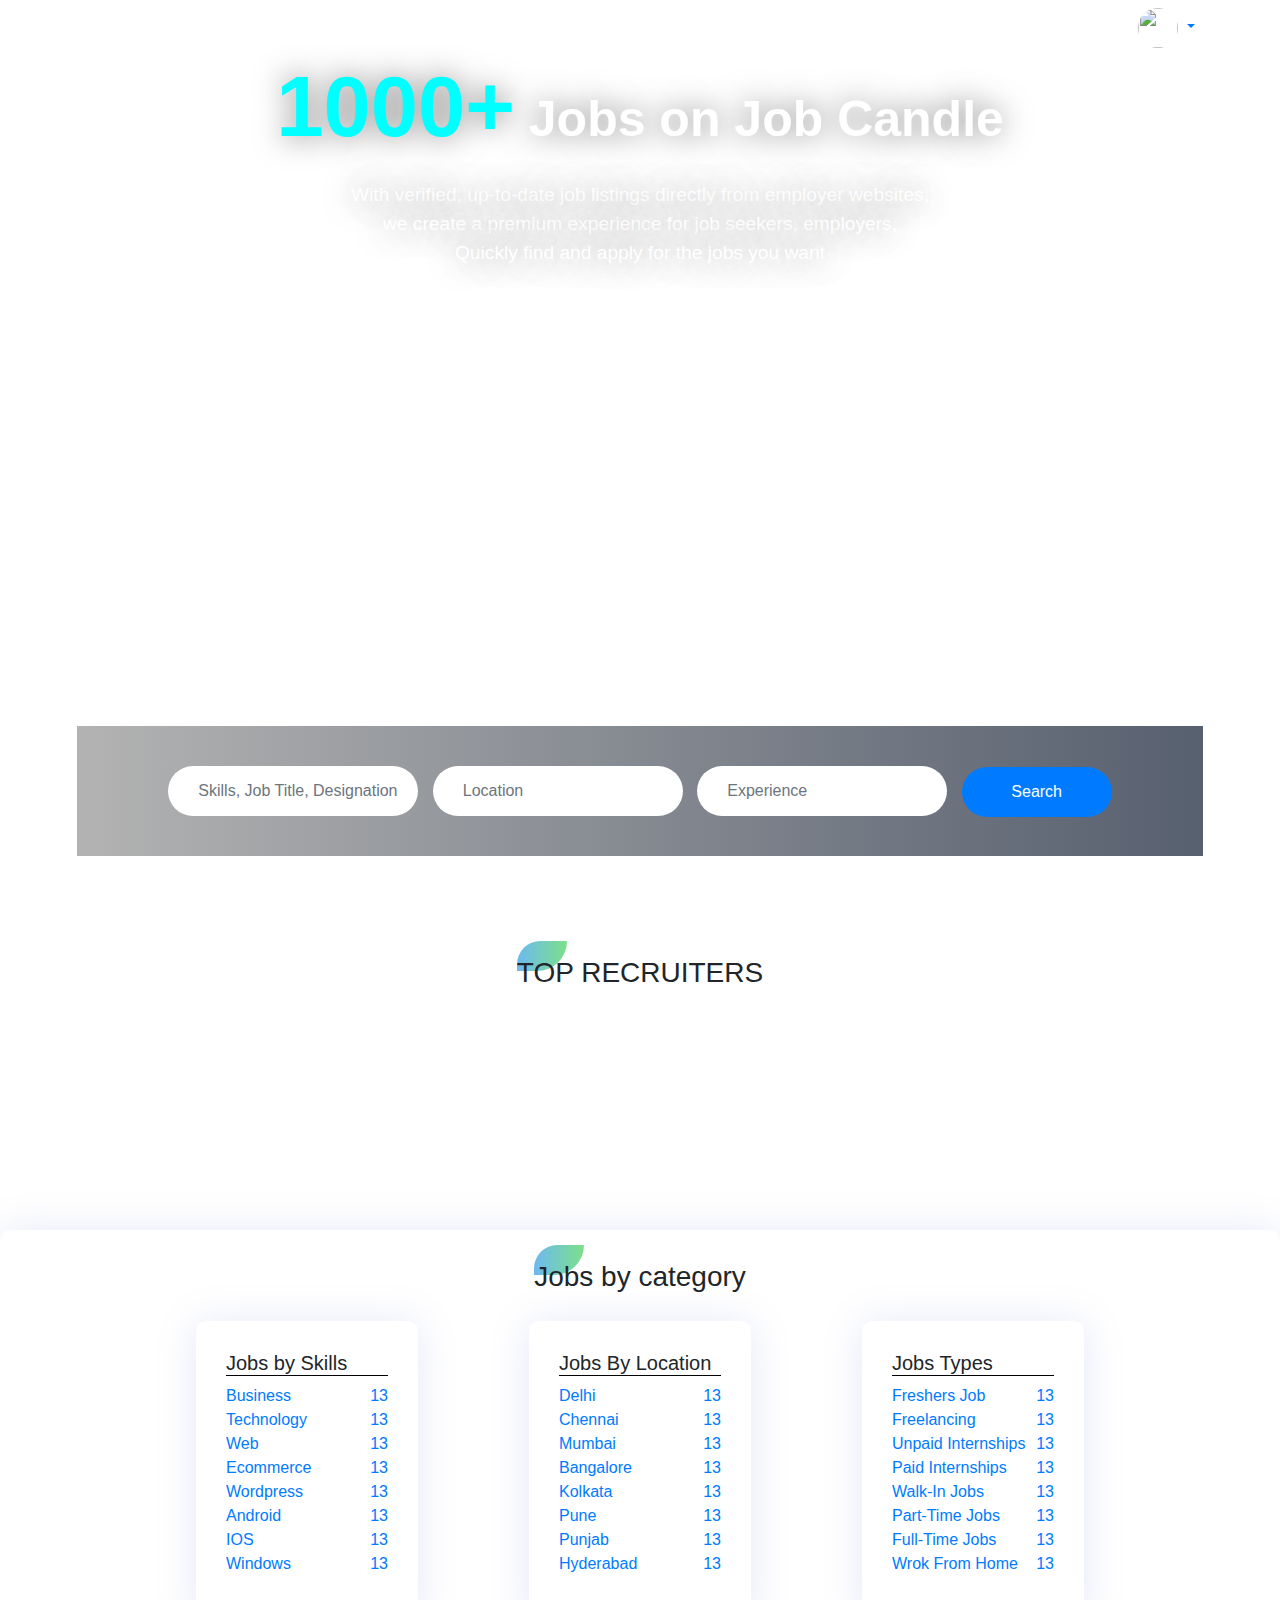
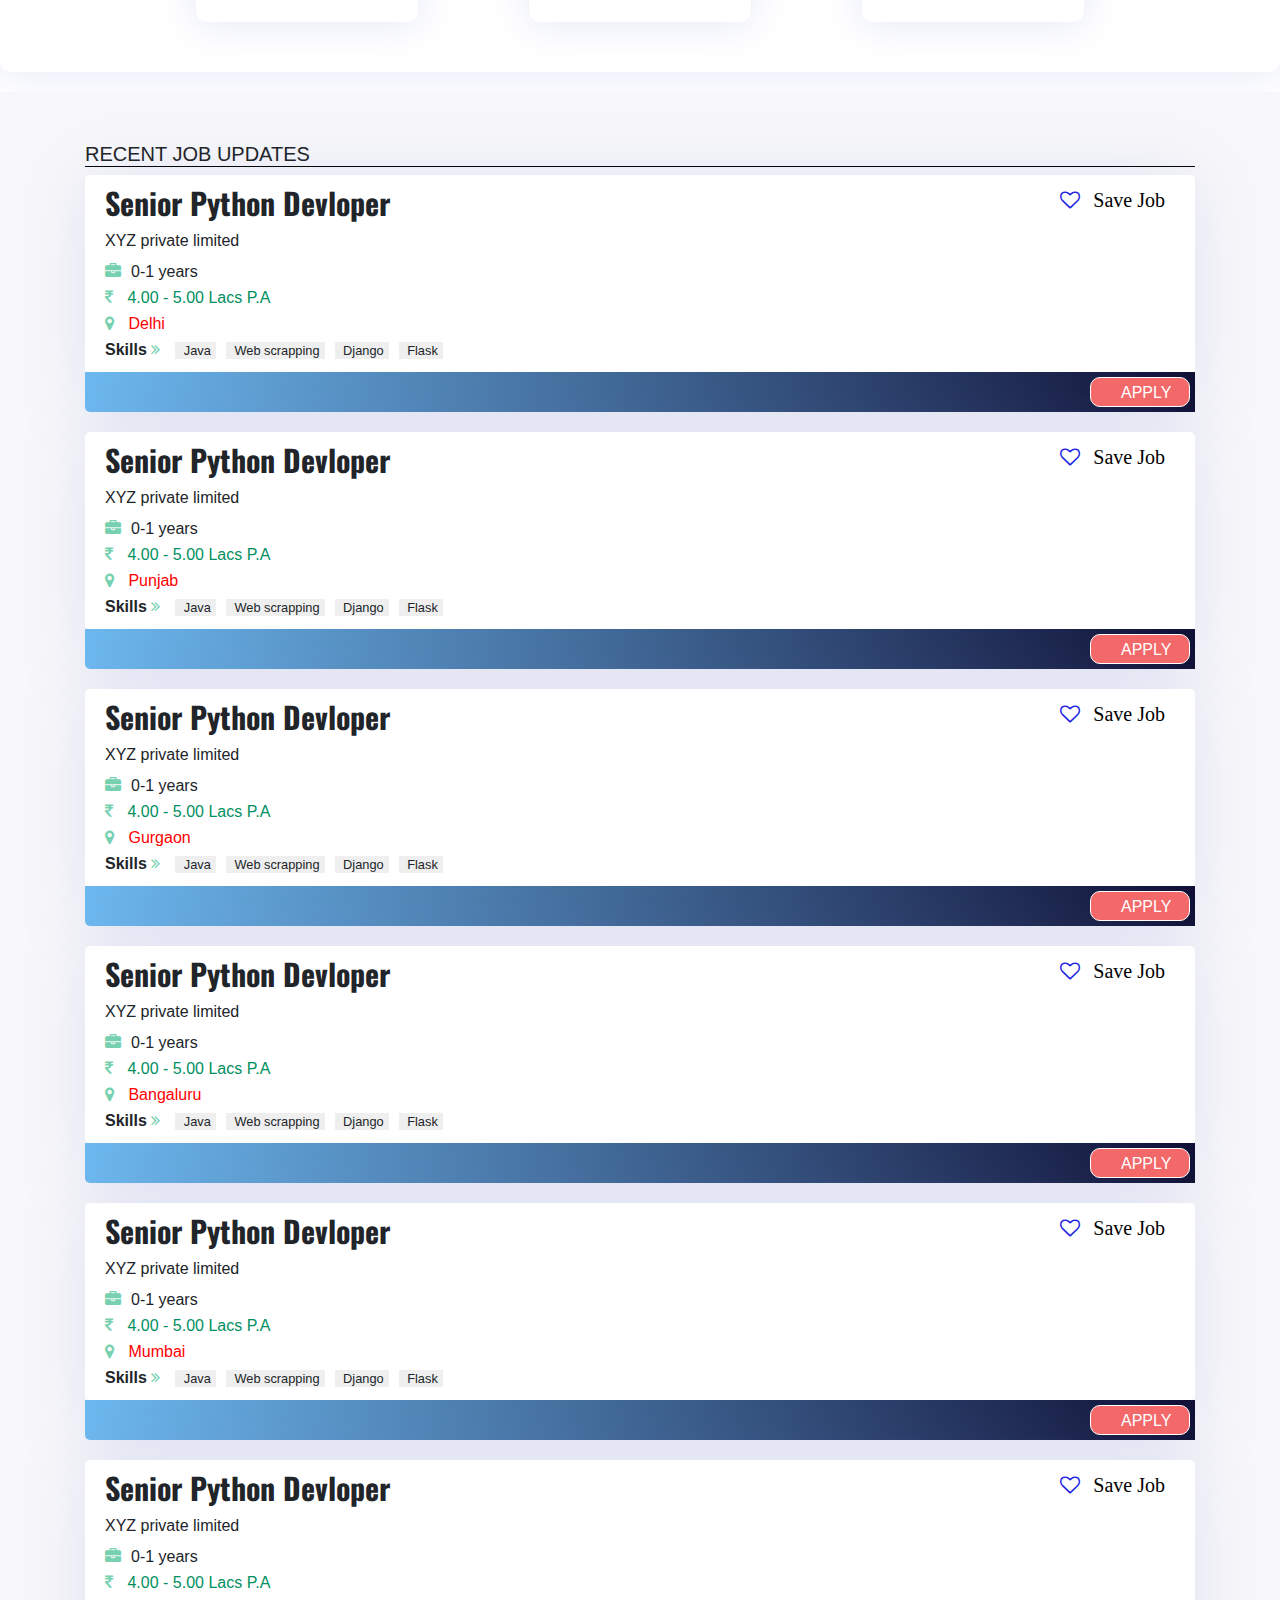
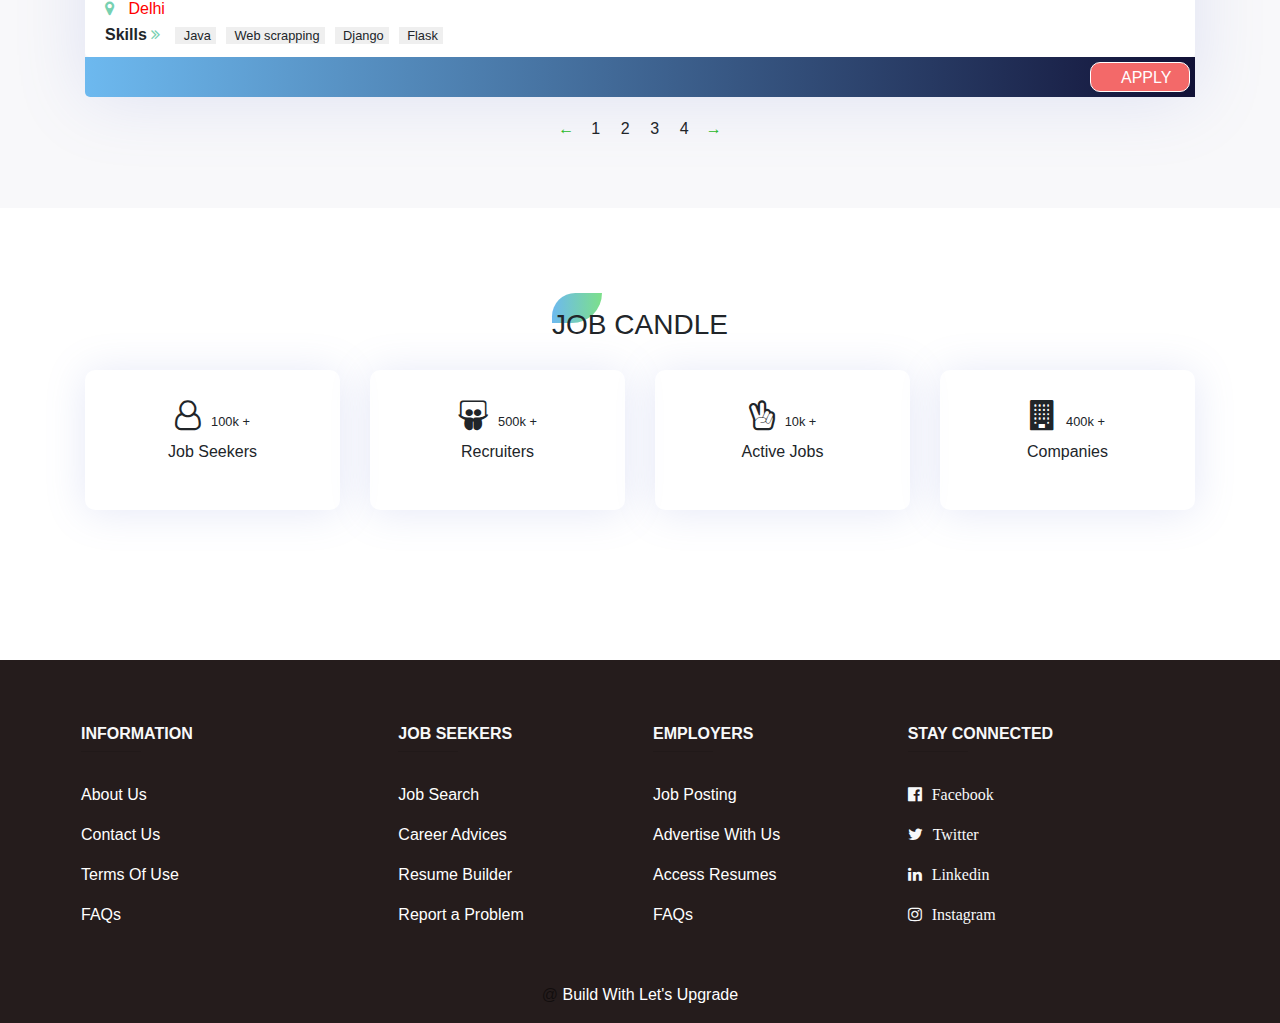
==== commit 9dd704f1: "Update index.html" ====
--- a/index.html
+++ b/index.html
@@ -242,7 +242,7 @@
           <h6>XYZ private limited</h6>
           <i class="fa fa-briefcase"></i><span>0-1 years</span><br>
           <i class="fa fa-inr"></i><span class="price"> 4.00 - 5.00 Lacs P.A</span><br>
-          <i class="fa fa-map-marker"></i><span class="location"> Delhi</span>
+          <i class="fa fa-map-marker"></i><span class="location"> Punjab</span>
           <p><strong>Skills</strong> <i class="fa fa-angle-double-right"></i><small> Java</small><small> Web
               scrapping</small><small>
               Django</small><small> Flask</small></p>
@@ -267,7 +267,7 @@
           <h6>XYZ private limited</h6>
           <i class="fa fa-briefcase"></i><span>0-1 years</span><br>
           <i class="fa fa-inr"></i><span class="price"> 4.00 - 5.00 Lacs P.A</span><br>
-          <i class="fa fa-map-marker"></i><span class="location"> Delhi</span>
+          <i class="fa fa-map-marker"></i><span class="location"> Gurgaon</span>
           <p><strong>Skills</strong> <i class="fa fa-angle-double-right"></i><small> Java</small><small> Web
               scrapping</small><small>
               Django</small><small> Flask</small></p>
@@ -292,7 +292,7 @@
           <h6>XYZ private limited</h6>
           <i class="fa fa-briefcase"></i><span>0-1 years</span><br>
           <i class="fa fa-inr"></i><span class="price"> 4.00 - 5.00 Lacs P.A</span><br>
-          <i class="fa fa-map-marker"></i><span class="location"> Delhi</span>
+          <i class="fa fa-map-marker"></i><span class="location"> Bangaluru</span>
           <p><strong>Skills</strong> <i class="fa fa-angle-double-right"></i><small> Java</small><small> Web
               scrapping</small><small>
               Django</small><small> Flask</small></p>
@@ -317,7 +317,7 @@
           <h6>XYZ private limited</h6>
           <i class="fa fa-briefcase"></i><span>0-1 years</span><br>
           <i class="fa fa-inr"></i><span class="price"> 4.00 - 5.00 Lacs P.A</span><br>
-          <i class="fa fa-map-marker"></i><span class="location"> Delhi</span>
+          <i class="fa fa-map-marker"></i><span class="location"> Mumbai</span>
           <p><strong>Skills</strong> <i class="fa fa-angle-double-right"></i><small> Java</small><small> Web
               scrapping</small><small>
               Django</small><small> Flask</small></p>
